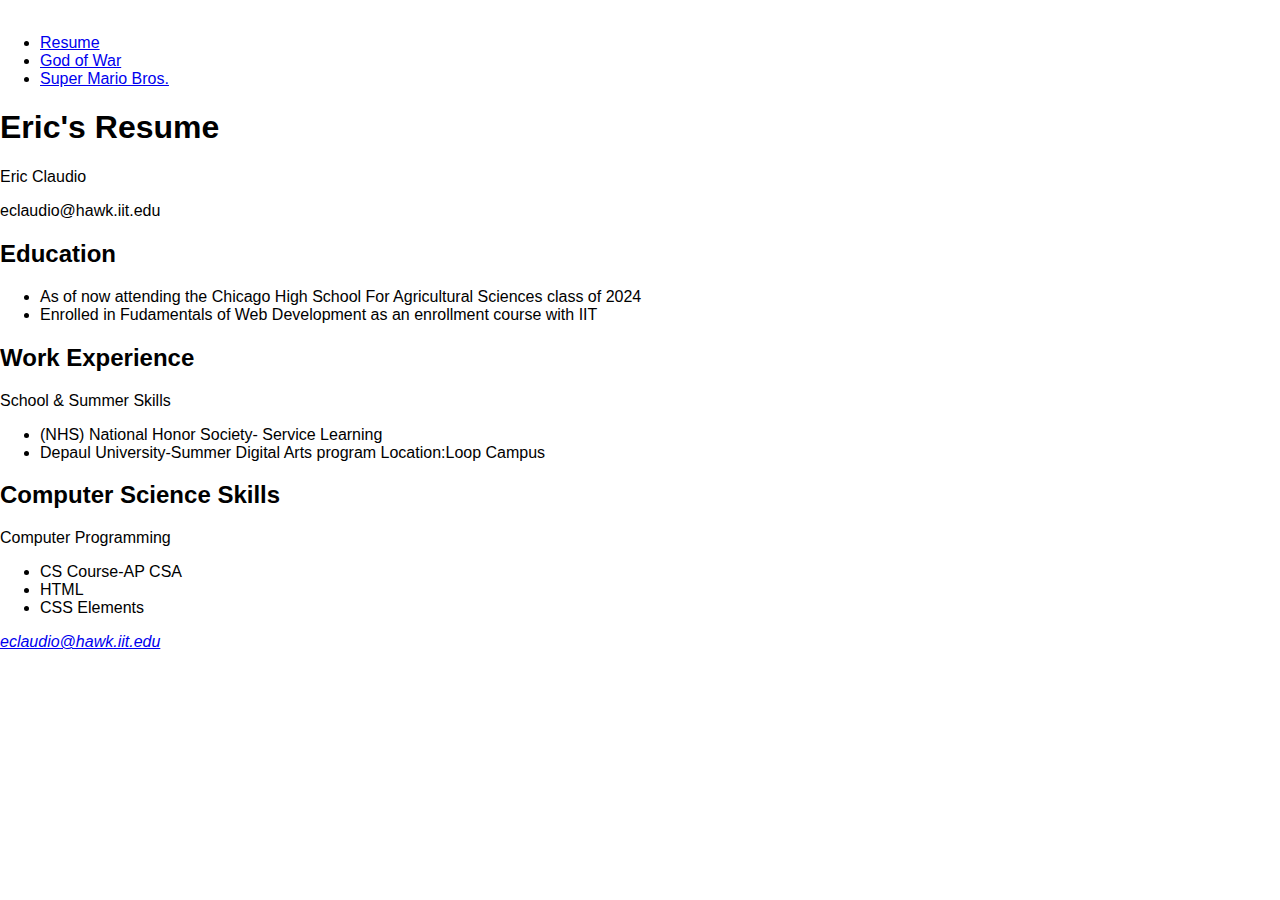
==== index.html @ 7fe3ff21 "Update index.html" ====
<!DOCTYPE html>
<html lang="en">

 <head>
    <meta charset="UTF-8">
    <title>Eric Claudio's Resume</title>
    <link rel="stylesheet" href="css/normalize.css">
    <link rel="stylesheet" href="">
 </head>

 <body>
 <header>
    <nav class="navbar">
       <div class="navbar-container">
          <a href="index.html" ><img class="logo" src="resources/darklogo-t.png" alt></a>
          <ul>
             <li><a href="index.html">Resume</a></li>
             <li><a href="page2.html">God of War</a></li>
             <li><a href="page3.html">Super Mario Bros.</a></li>
           </ul> 
         </div>     
       </nav>
     </header>

 <section>
   <h1>Eric's Resume</h1>
     <p>Eric Claudio</p>
     <p>eclaudio@hawk.iit.edu</p>
 </section>
    
 <section>
   <h2>Education</h2>
   <ul>
     <li>As of now attending the Chicago High School For Agricultural Sciences class of 2024</li>
     <li>Enrolled in Fudamentals of Web Development as an enrollment course with IIT</li>
     </ul>
 </section>

 <section>
   <h2>Work Experience</h2>
   <p class="subheading">School & Summer Skills</p>
   <ul>
     <li>(NHS) National Honor Society- Service Learning</li>
     <li>Depaul University-Summer Digital Arts program Location:Loop Campus</li>
   </ul>
 </section>

 <section>
   <h2>Computer Science Skills</h2>
   <p class="subheading">Computer Programming</p>
   <ul>
     <li>CS Course-AP CSA</li>
     <li>HTML</li>
     <li>CSS Elements</li>
   </ul>
 </section>

    <footer>
     <p><a href="mailto:eclaudio@hawk.iit.edu"><em>eclaudio@hawk.iit.edu</em></a></p>
    </footer>
  </body>

</html>
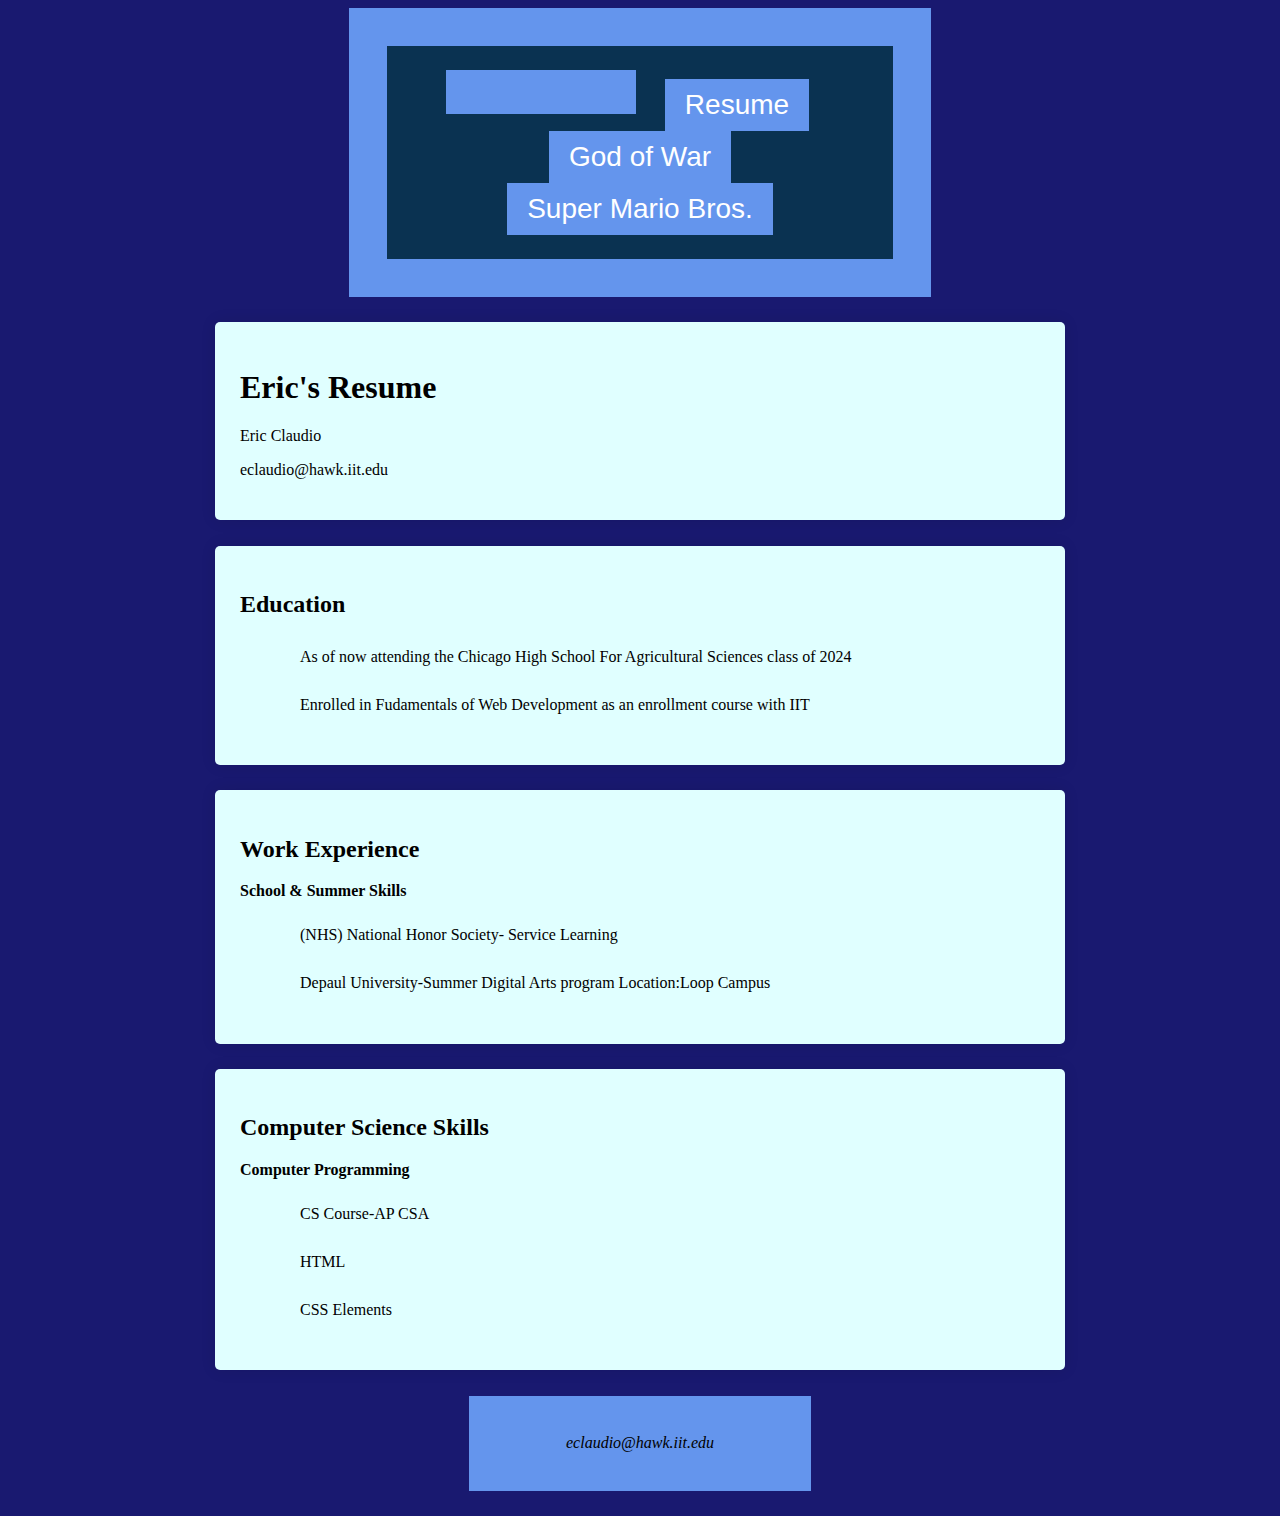
==== commit 8e8f1407: "Update index.html" ====
--- a/index.html
+++ b/index.html
@@ -4,7 +4,7 @@
  <head>
     <meta charset="UTF-8">
     <title>Eric Claudio's Resume</title>
-    <link rel="stylesheet" href="css/normalize.css">
+    <link rel="stylesheet" href="css/style.css">
     <link rel="stylesheet" href="">
  </head>
 
--- a/css/style.css
+++ b/css/style.css
@@ -0,0 +1,188 @@
+body {
+  background-color:#191970;
+  font-family: Times New Roman;
+}
+
+header {
+  text-align: center;
+  color: #395e64;
+  padding: 3%;
+  background-color:#6495ED;
+  width: 40%;
+  display: block;
+  margin-left: auto;
+  margin-right: auto;
+  justify-content: space-evenly;
+  text-decoration: none;
+  font-family: ¨Times New Roman¨;
+}
+
+a:link, a:visited {
+  background-color: #6495ED;
+  color: black;
+  border: 2px blue;
+  padding: 10px 20px;
+  text-align: center;
+  text-decoration: none;
+  display: inline-block;
+}
+
+img.logo {
+  display: block;
+  margin: 0 auto;
+  width: 150px;
+  margin-bottom: 1.5em;
+}
+
+.navbar-container {
+  text-align: center;
+  padding-top: 1.5em;
+  padding-bottom: 1.5em;
+  background-color: #0A3251;
+}
+
+.navbar-container ul {
+  list-style-type: none;
+  margin: 0;
+  display: inline;
+  padding: 0;
+}
+
+.navbar-container li {
+  display: inline;
+  margin-left: 15px;
+  margin-right: 15px;
+  font-size: 1.75em;
+  font-family: 'Hind', sans-serif;
+}
+
+.navbar-container a {
+  text-decoration: none;
+  color: #ffffff;
+}
+
+.img-div {
+  text-align: center;
+  padding: 15px;
+  margin: 0 auto;
+}
+
+.img {
+  display: inline;
+  width: 250px;
+}
+
+img.world {
+  display: block;
+  margin: 0 auto;
+  width: 200px;
+  margin-bottom: 1.5em;
+  border-radius: 50%;
+}
+
+
+a:hover {
+  color: #850b1f;
+}
+
+body {
+  font-family: Georgia;
+  margin-bottom: 2%;
+}
+
+ul, li {
+  text-align: left;
+  font-family: ¨Times New Roman¨;
+ }
+
+li{
+  text-align: left;
+  list-style-type: none;
+  padding: 10px;
+  margin: 10px;
+}
+
+section {
+  padding: 2%;
+  max-width: 800px;
+  margin: 2% auto;
+  background-color: #E0FFFF;
+  border-radius: 5px;
+  box-shadow: 0 0 15px rgba(0, 0, 0, 0.1);
+}
+
+.subheading {
+  font-weight: bold;
+}
+
+}
+
+.recipe {
+  font-family: "Times New Roman";
+}
+
+footer {
+  display: block;
+  margin-left: auto;
+  margin-right: auto;
+  background-color:  #6495ED;
+  width: 25%;
+  padding: 1%;
+  text-align: center;
+}
+
+img {
+  display: block;
+  margin-left: auto;
+  margin-right: auto;
+  width: 50%;
+}
+
+.center {
+  text-align: center;
+}
+
+/* fixed*/
+#wrapper {
+  width: 1890px;
+  position: absolute;
+  margin-left: auto;
+  margin-right: auto;
+  border: 1 px solid black;
+  padding: 0px;
+  margin: 0 auto;
+}
+
+#extras {
+  position: absolute;
+  top: 0px;
+  left: 0px;
+  width: 200px;
+  background: #00b5d6;
+}
+
+#main {
+margin-left: 225px;
+background-color: #00b5d6;
+}
+/* Fluid layout */
+
+#main2 {
+  float:left;
+  width: 50%;
+  margin: 0 5%;
+  background-color: #00b5d6;
+}
+
+#extras2 {
+  float: left;
+  width: 35%;
+  margin: 0 5% 0 0;
+  background-color: #00b5d6;
+}
+
+#footer2 {
+  clear:left;
+  background-color: #00b5d6;
+}
+	
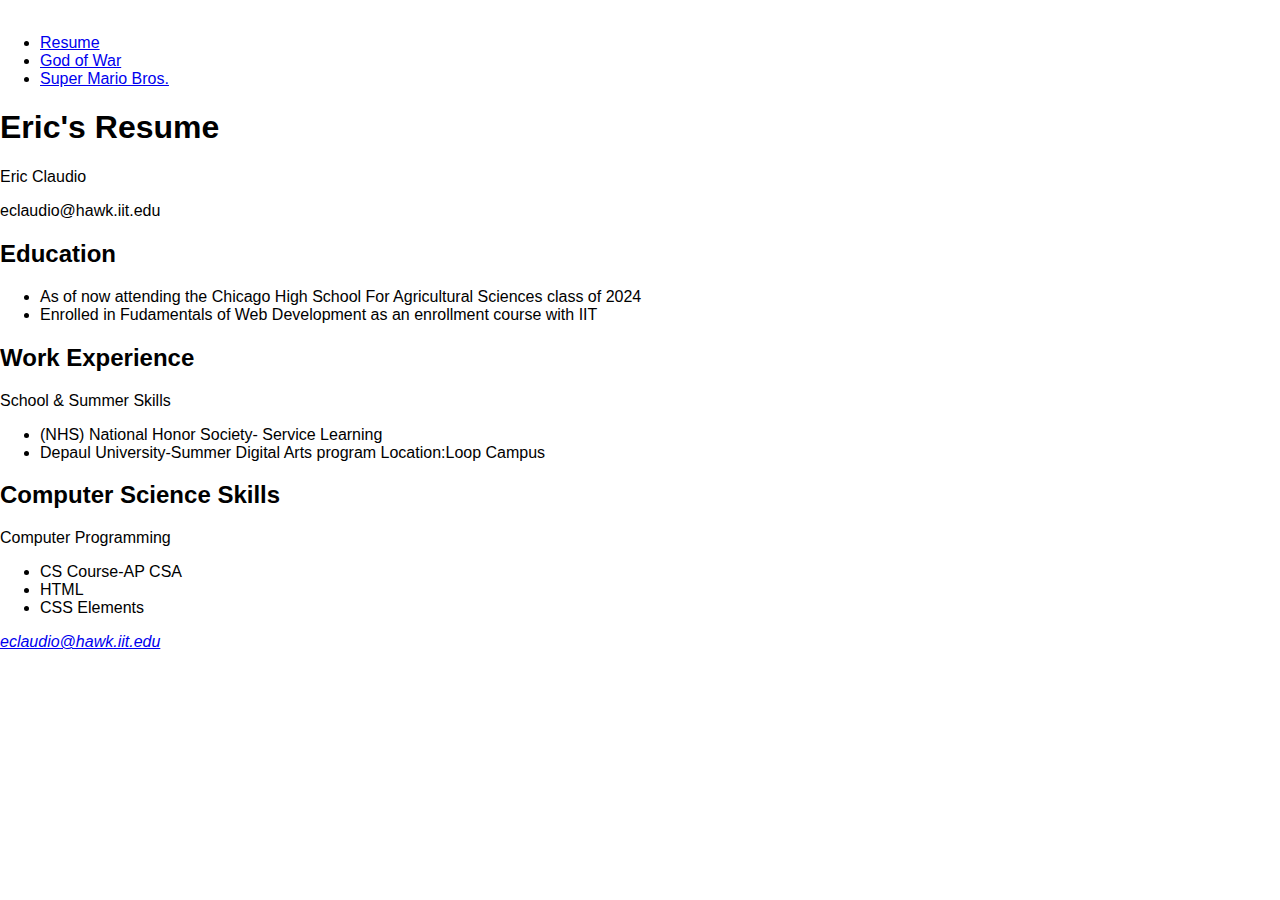
==== commit 27e6959b: "Update index.html" ====
--- a/index.html
+++ b/index.html
@@ -4,7 +4,7 @@
  <head>
     <meta charset="UTF-8">
     <title>Eric Claudio's Resume</title>
-    <link rel="stylesheet" href="css/style.css">
+    <link rel="stylesheet" href="css/normalize.css">
     <link rel="stylesheet" href="">
  </head>
 
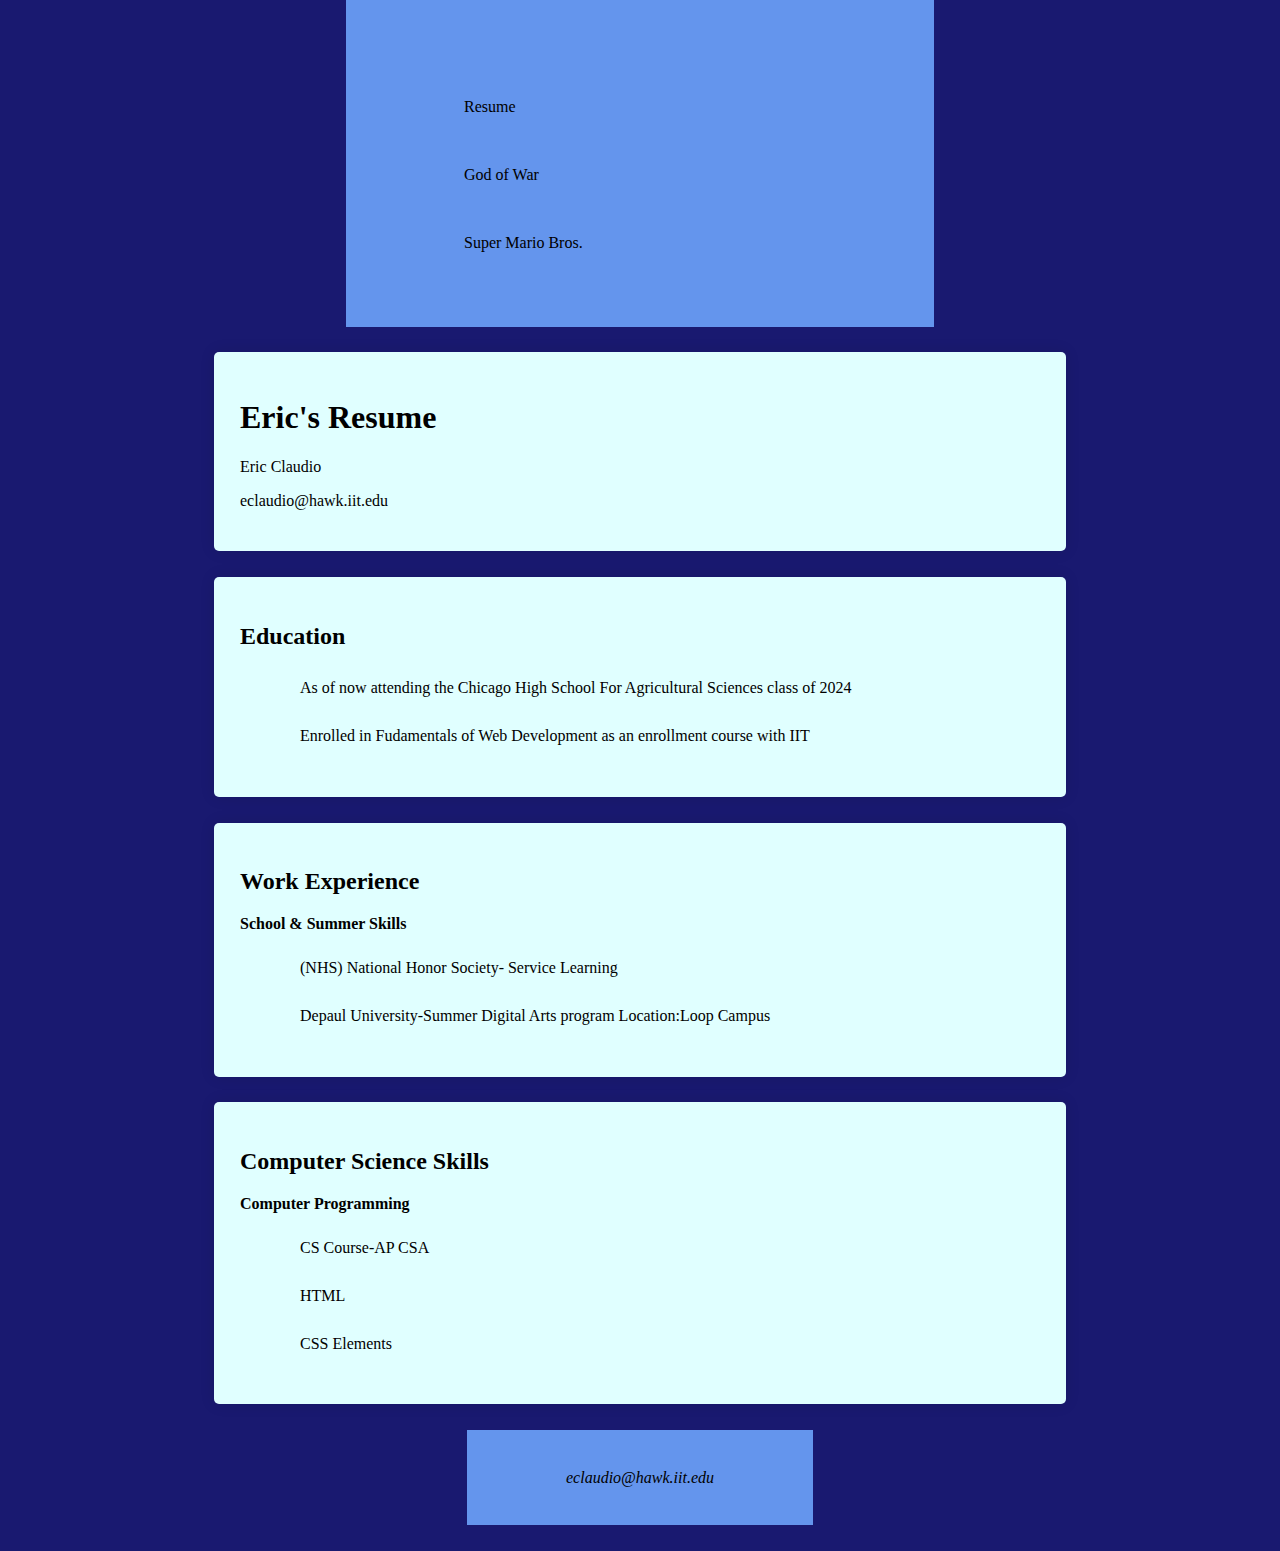
==== commit e2e47eff: "Update index.html" ====
--- a/index.html
+++ b/index.html
@@ -5,7 +5,7 @@
     <meta charset="UTF-8">
     <title>Eric Claudio's Resume</title>
     <link rel="stylesheet" href="css/normalize.css">
-    <link rel="stylesheet" href="">
+    <link rel="stylesheet" href="css/style.css">
  </head>
 
  <body>
--- a/css/style.css
+++ b/css/style.css
@@ -0,0 +1,90 @@
+body {
+  background-color:#191970;
+  font-family: Times New Roman;
+}
+
+header {
+  text-align: center;
+  color: #395e64;
+  padding: 3%;
+  background-color:#6495ED;
+  width: 40%;
+  display: block;
+  margin-left: auto;
+  margin-right: auto;
+  justify-content: space-evenly;
+  text-decoration: none;
+  font-family: ¨Times New Roman¨;
+}
+
+a:link, a:visited {
+  background-color: #6495ED;
+  color: black;
+  border: 2px blue;
+  padding: 10px 20px;
+  text-align: center;
+  text-decoration: none;
+  display: inline-block;
+}
+
+a:hover {
+  color: #850b1f;
+}
+
+body {
+  font-family: Georgia;
+  margin-bottom: 2%;
+}
+
+ul, li {
+  text-align: left;
+  font-family: ¨Times New Roman¨;
+ }
+
+li{
+  text-align: left;
+  list-style-type: none;
+  padding: 10px;
+  margin: 10px;
+}
+
+section {
+  padding: 2%;
+  max-width: 800px;
+  margin: 2% auto;
+  background-color: #E0FFFF;
+  border-radius: 5px;
+  box-shadow: 0 0 15px rgba(0, 0, 0, 0.1);
+}
+
+.subheading {
+  font-weight: bold;
+}
+
+}
+
+.recipe {
+  font-family: "Times New Roman";
+}
+
+footer {
+  display: block;
+  margin-left: auto;
+  margin-right: auto;
+  background-color:  #6495ED;
+  width: 25%;
+  padding: 1%;
+  text-align: center;
+}
+
+img {
+  display: block;
+  margin-left: auto;
+  margin-right: auto;
+  width: 50%;
+}
+
+.center {
+  text-align: center;
+}
+
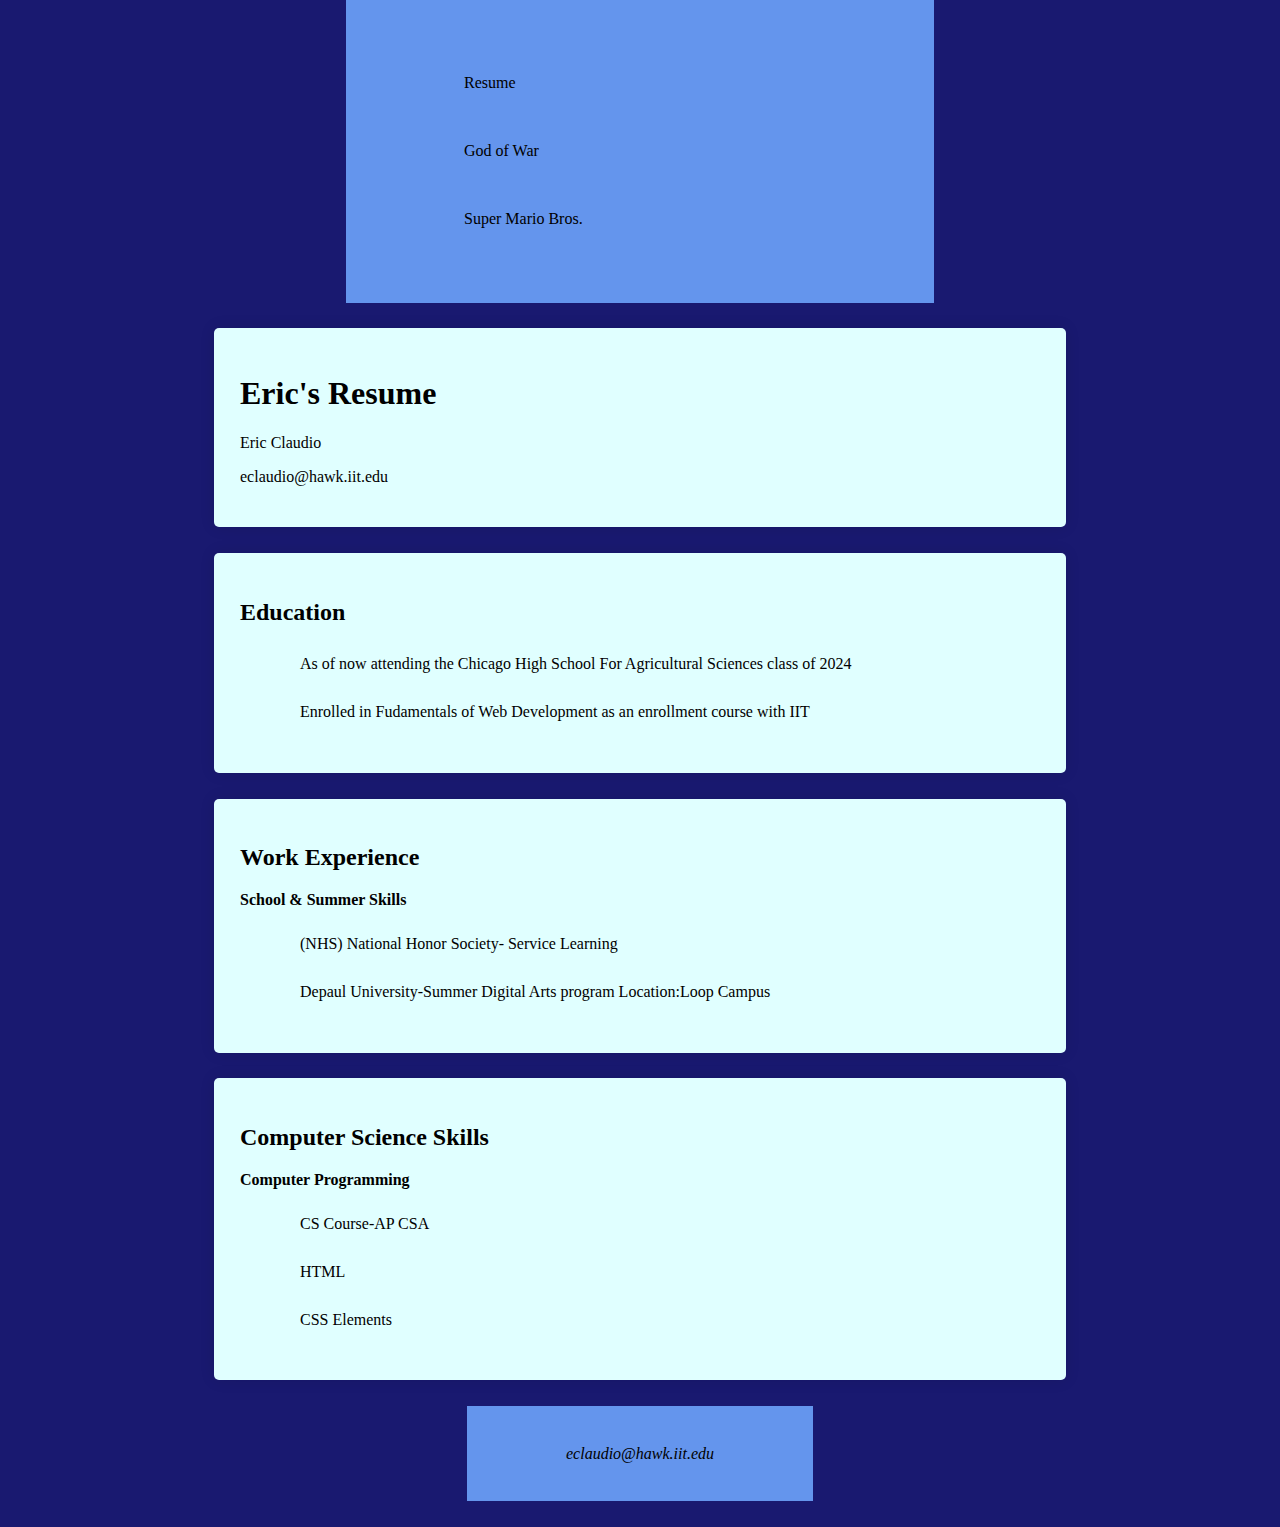
==== commit 7ae6100a: "Update index.html" ====
--- a/index.html
+++ b/index.html
@@ -10,17 +10,12 @@
 
  <body>
  <header>
-    <nav class="navbar">
-       <div class="navbar-container">
-          <a href="index.html" ><img class="logo" src="resources/darklogo-t.png" alt></a>
-          <ul>
-             <li><a href="index.html">Resume</a></li>
-             <li><a href="page2.html">God of War</a></li>
-             <li><a href="page3.html">Super Mario Bros.</a></li>
-           </ul> 
-         </div>     
-       </nav>
-     </header>
+   <ul>
+   <li><a href="index.html">Resume</a></li>
+   <li><a href="page2.html">God of War</a></li>
+   <li><a href="page3.html">Super Mario Bros.</a></li>
+   </ul> 
+ </header>
 
  <section>
    <h1>Eric's Resume</h1>
--- a/css/style.css
+++ b/css/style.css
@@ -87,4 +87,3 @@
 .center {
   text-align: center;
 }
-
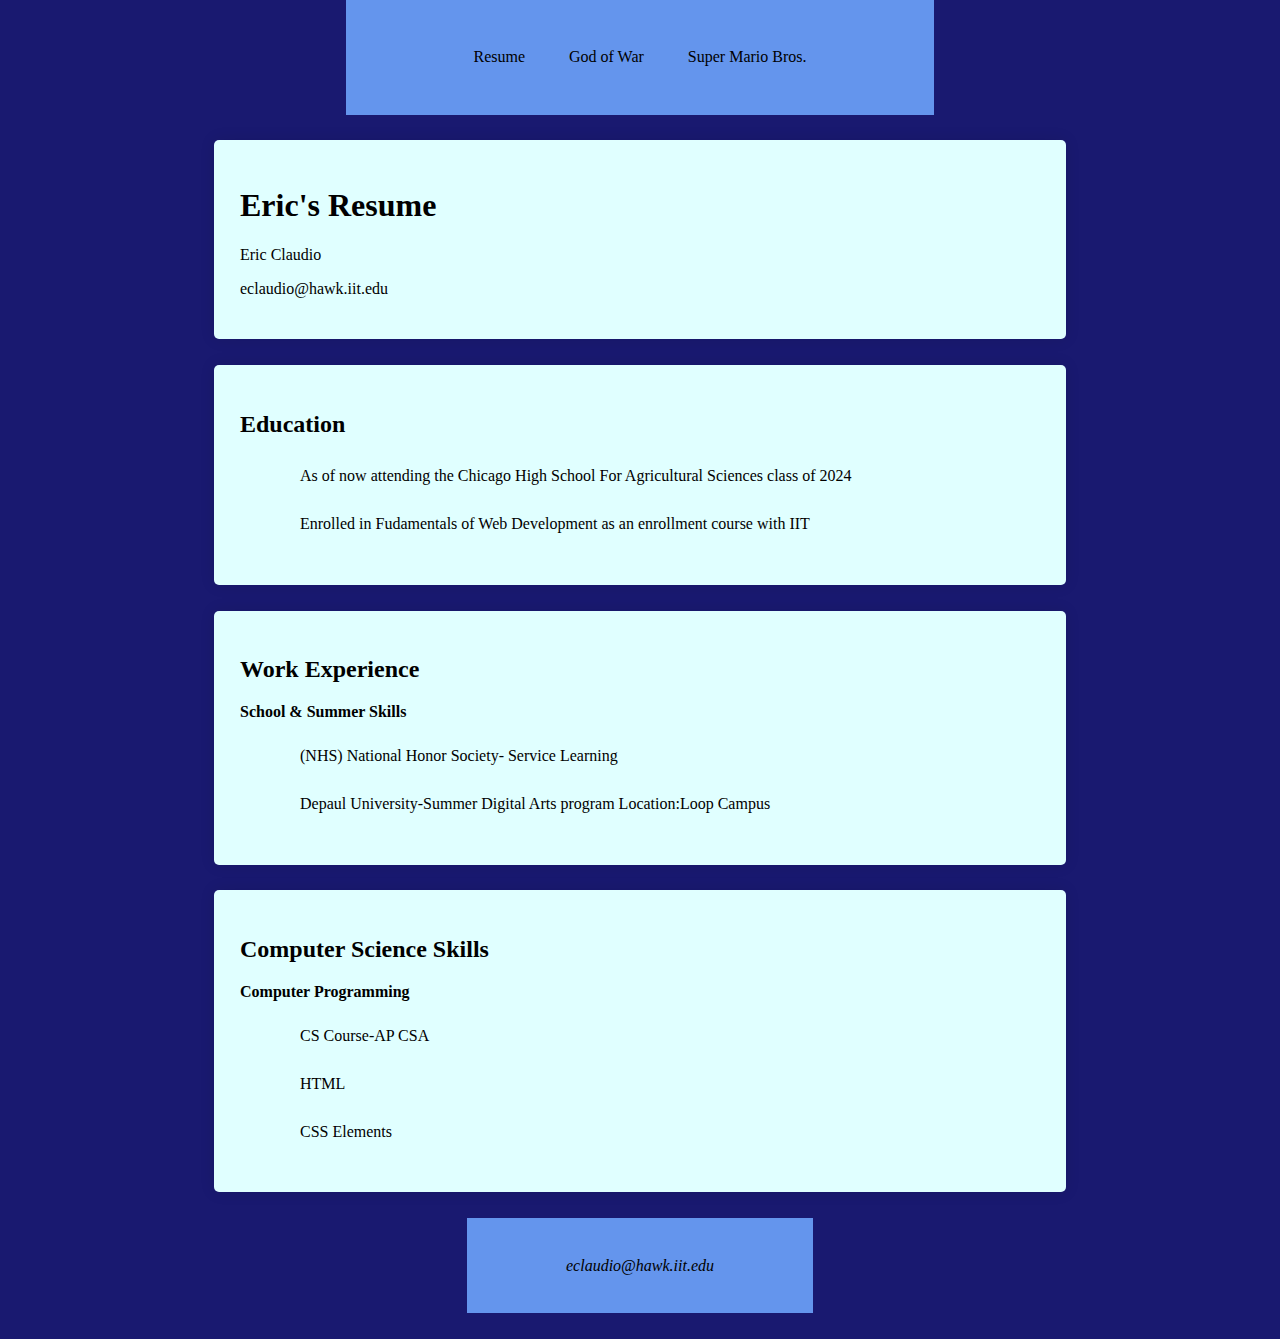
==== commit 5e18c051: "Update index.html" ====
--- a/index.html
+++ b/index.html
@@ -10,11 +10,9 @@
 
  <body>
  <header>
-   <ul>
-   <li><a href="index.html">Resume</a></li>
-   <li><a href="page2.html">God of War</a></li>
-   <li><a href="page3.html">Super Mario Bros.</a></li>
-   </ul> 
+   <a href="index.html">Resume</a></li>
+   <a href="page2.html">God of War</a></li>
+   <a href="page3.html">Super Mario Bros.</a></li>
  </header>
 
  <section>
